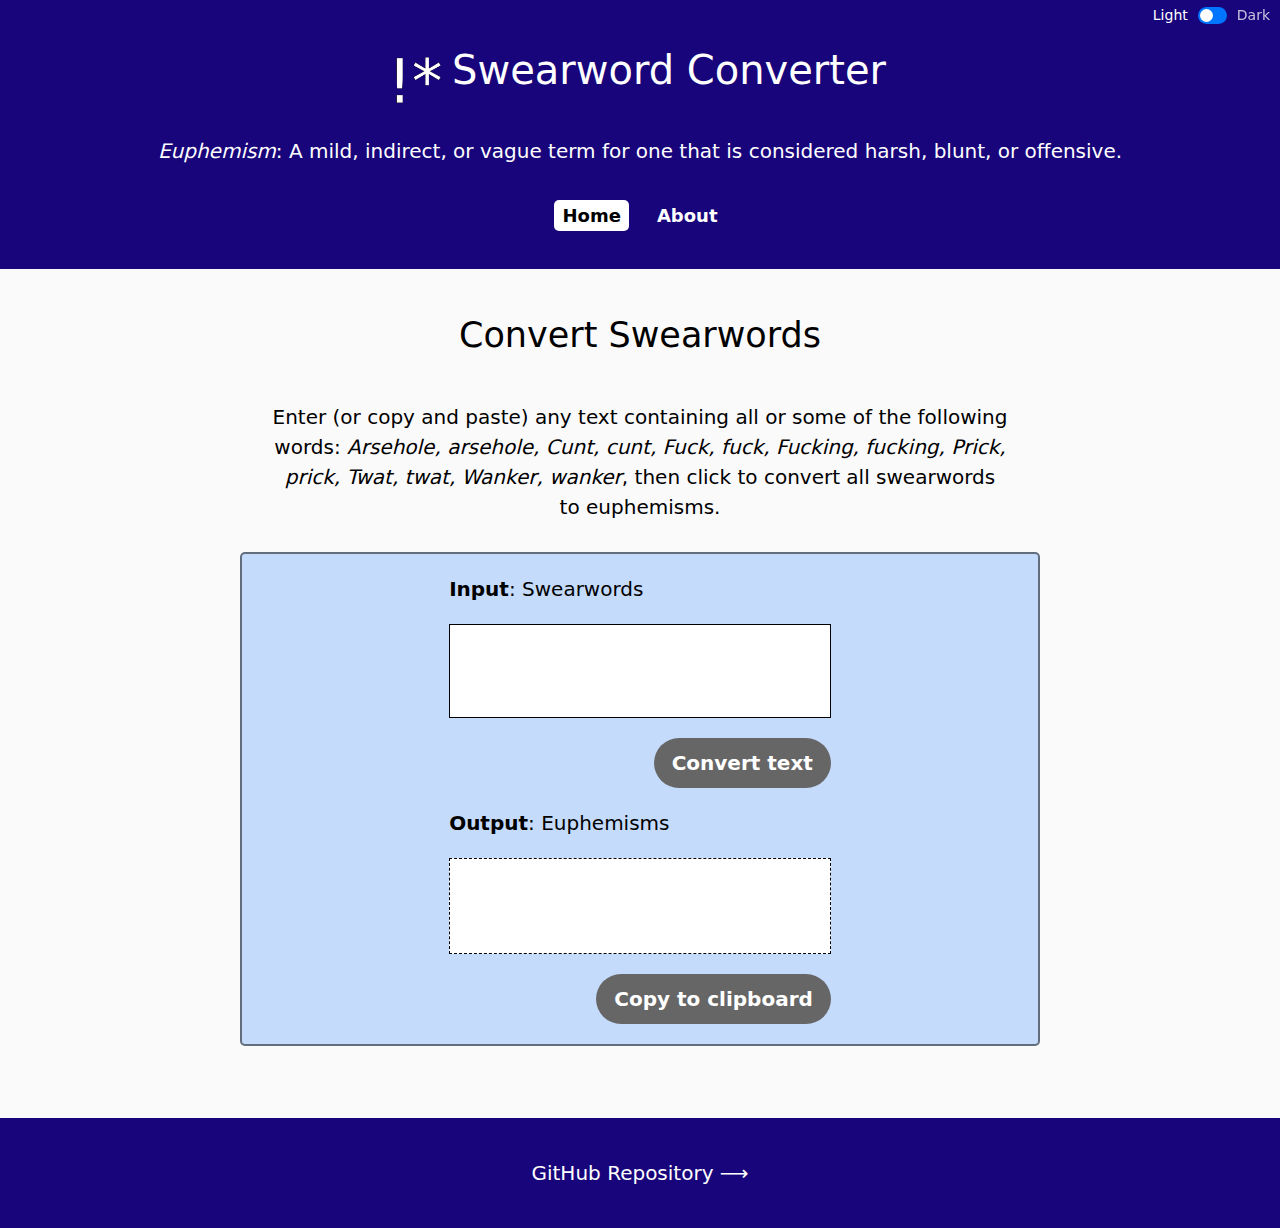
==== index.html @ 1a15955c "First commit" ====
<!DOCTYPE html>
<html lang="en-gb">

<head>
    <meta charset="UTF-8">
    <meta name="viewport" content="width=device-width, initial-scale=1.0">
    <meta name="description"
        content="This page replaces swearwords with euphemisms. A list of convertible swearwords is included, so parental discretion is advised.">

    <title>Swearword Converter | Home</title>
    <link rel="apple-touch-icon" sizes="180x180" href="./apple-touch-icon.png">
    <link rel="icon" type="image/png" sizes="32x32" href="./favicon-32x32.png">
    <link rel="icon" type="image/png" sizes="16x16" href="./favicon-16x16.png">
    <link rel="manifest" href="./site.webmanifest">
    <link rel="stylesheet" href="./style.css">
    <script type="application/ld+json">
        {
        "@context": "https://schema.org",
        "@type": "WebPage",
        "name": "Swearword Converter",
        "description": "This page replaces swearwords with euphemisms.",
        "contentRating": "Mature"
        }
    </script>
    <script src="./index.js" type="module"></script>
</head>

<body>
    <a href="#main-content" class="element-invisible element-focusable skip-link">Skip to main content</a>
    <div class="theme-toggler">
        <p class="light">Light<span class="visually-hidden"> theme inactive</span></p><button type="button"
            aria-pressed="true" aria-label="Toggle theme"><span></span></button>
        <p class="dark">Dark<span class="visually-hidden"> theme active</span></p>
    </div>
    <header class="header">
        <div class="title">
            <img src="./img/icon.png" alt="" width="48" class="logo">
            <p class="h1">Swearword Converter</p>
        </div>
        <p class="definition"><i>Euphemism</i>: A mild, indirect, or vague term for one that is considered harsh, blunt,
            or offensive.</p>
        <nav class="main-navigation">
            <ul>
                <li><a href="./index.html" aria-current="page">Home</a></li>
                <li><a href="./about.html">About</a></li>
            </ul>
        </nav>

    </header>
    <main class="main" id="main-content">
        <h1>Convert Swearwords</h1>
        <div class="container flow">
            <p class="intro">Enter (or copy and paste) any text containing all or some of the following words:
                <i>Arsehole, arsehole, Cunt, cunt, Fuck, fuck, Fucking, fucking, Prick, prick, Twat, twat, Wanker,
                    wanker</i>,
                then click to convert all swearwords to euphemisms.
            </p>

            <div class="row">
                <form id="replace-swearwords">

                    <label>
                        <span><b>Input</b>: Swearwords</span>
                        <textarea class="text-area" name="text-area"></textarea>
                    </label>

                    <button id="convert-text-btn" type="submit" disabled>Convert text</button>


                </form>

                <div class="euphemisms">
                    <h2><b>Output</b>: Euphemisms</h2>
                    <p id="euphemisms" style="border-style: dashed;"></p>
                    <button id="copy-to-clipboard-btn" type="button" disabled>Copy to clipboard</button>
                </div>
            </div>

        </div>
    </main>

    <footer class="footer">
        <a href="https://github.com/chrisnajman/swearword-converter" target="_blank" rel="noopener noreferrer">
            GitHub Repository
        </a>
    </footer>
</body>

</html>
---- style.css ----
* {
    box-sizing: border-box;
    margin: 0;
}

:root {
    overflow-y: scroll;
    --brand: #18047b;
    --border-radius: 0.3125rem;
    --button-border-radius: 100vw;
    --bg: white;
    --fg: black;
    --bg-main: #fbfafb;
    --bg-row: #c5dbfb;
    --border-color: rgb(0, 0, 0, 0.5);
    --button-bg: #0075ff;
    --content-border: black;
    --content-bg: white;
    --main-link: blue;
}

.darkmode {
    --bg: black;
    --fg: white;
    --bg-main: #302d4f;
    --bg-row: #3d3969;
    --border-color: rgb(0, 0, 0, 1);
    --content-border: white;
    --content-bg: black;
    --main-link: aqua;
}

:focus-visible {
    outline: 0.125rem solid orange;
    outline-offset: 0.1875rem;
}
body {
    font-family: system-ui, sans-serif;
    line-height: 1.5;
    font-size: clamp(1rem, 0.8995rem + 0.4673vw, 1.25rem);

    min-height: 100vh;
    min-height: 100dvh;
    display: grid;
    grid-template-rows: auto 1fr auto;
}

.h1 {
    font-size: clamp(1.25rem, 0.7477rem + 2.3364vw, 2.5rem);
}
h1 {
    font-size: clamp(1.25rem, 0.8732rem + 1.7523vw, 2.1875rem);
}

h1,
.h1 {
    font-weight: normal;
    text-wrap: balance;
}

h1 {
    text-align: center;
}

h2 {
    font-size: inherit;
    font-weight: 400;
}

.intro {
    width: fit-content;
    margin-inline: auto;
    text-wrap: pretty;
    text-align: center;
}

img {
    max-width: 100%;
    height: auto;
    display: block;
}

p {
    text-wrap: balance;
}

a {
    text-decoration: none;
    text-underline-offset: 0.375rem;
}

button {
    all: unset;
    cursor: pointer;
}

.uppercase {
    text-transform: uppercase;
}

.container {
    /* Locally-scoped CSS variables */
    --_content-max-width: 50rem;
    --_content-space-outside: 1.25rem;

    width: min(var(--_content-max-width), 100% - var(--_content-space-outside) * 2);
    margin-inline: auto;
}

.flow > * + * {
    margin-top: 1.5em;
    /* em NOT rem & margin-top NOT margin bottom */
}

.header,
.footer {
    background-color: var(--brand);
    color: white;
    padding-inline: 1.25rem;

    display: flex;
    flex-direction: column;
    align-items: center;
    justify-content: center;
    padding: 2.5rem 1.25rem;

    & a {
        color: white;
    }
}

.header {
    gap: 1rem;

    & p {
        margin-block-end: 1.25rem;

        &.definition {
            text-align: center;
        }
    }
}

.footer {
    gap: 1.25rem;
    & a {
        @media (hover: hover) {
            &:hover {
                text-decoration: underline;
            }
        }

        &::after {
            content: " \27F6";
        }
    }
}

.title {
    display: flex;
    align-items: center;
    justify-content: center;
    gap: 0.625rem;

    & .logo {
        width: clamp(2rem, 1.5981rem + 1.8692vw, 3rem);
        filter: invert(100%);
    }
}

.main-navigation {
    & ul {
        list-style-type: "";
        display: flex;
        gap: 1.25rem;
        padding-inline-start: 0;
        font-size: clamp(0.9375rem, 0.8621rem + 0.3505vw, 1.125rem);
        font-weight: 600;
    }

    & a {
        border-radius: var(--border-radius);
        padding: 0.3125rem 0.5rem;
        &[aria-current="page"] {
            background-color: white;
            color: black;
        }
    }
}

&[aria-current="page"] {
    background-color: white;
    color: black;
}

.main {
    padding-block: 2.5rem 4.5rem;
    display: flex;
    flex-direction: column;
    gap: 2.5rem;
    background-color: var(--bg-main);
    color: var(--fg);

    & a {
        color: var(--main-link);

        &.external-link::after {
            content: " \27F6";
        }

        @media (hover: hover) {
            &:hover {
                text-decoration: underline;
            }
        }
    }
}

.row {
    display: flex;
    flex-wrap: wrap;
    justify-content: center;
    gap: 1.25rem;
    margin-inline: auto;
    padding: 1.25rem;
    background-color: var(--bg-row);
    border: 0.125rem solid var(--border-color);
    border-radius: var(--border-radius);
    width: fit-content;

    & button {
        all: unset;
        cursor: pointer;
        margin-block-start: auto;
        margin-inline-start: auto;
        padding: 0.5rem 1rem;
        background-color: #0075ff;
        color: white;
        font-weight: 600;
        border-radius: 100vw;
        border: 0.125rem solid transparent;

        @media (hover: hover) {
            &:hover {
                border-color: black;
            }
        }

        &:disabled {
            background-color: #666;
            cursor: not-allowed;
        }
    }

    & > section {
        margin-inline: auto;
    }
}

.euphemisms {
    display: flex;
    flex-direction: column;
    gap: 1.25rem;

    & h3 {
        font-size: inherit;
        font-weight: inherit;
    }
    & p {
        min-height: 6rem;
    }
}
form,
.euphemisms {
    width: 30ch;
}

textarea,
.euphemisms p {
    background-color: var(--content-bg);
    border-color: var(--content-border);
    border-width: 0.0625rem;
    padding: 1.25rem;
    color: var(--fg);
}

form {
    display: flex;
    flex-direction: column;
    gap: 1.25rem;
    & label {
        display: flex;
        flex-direction: column;
        gap: 1.25rem;
    }

    & textarea {
        resize: none;
        overflow: hidden;
        min-height: 5.875rem;
        padding: 1.25rem;
        font-family: inherit;
        font-size: inherit;
    }
}
/* Theme */
.theme-toggler {
    position: absolute;
    top: 0;
    right: 0;
    display: flex;
    align-items: center;
    gap: 0.625rem;
    padding: 0.3125rem 0.625rem;

    & button {
        font-size: clamp(0.875rem, 0.8248rem + 0.2336vw, 1rem);
        font-family: inherit;
        background-color: var(--button-bg);
        width: 1.5625rem;
        height: 0.8125rem;
        border-radius: 1.25rem;
        display: flex;
        justify-content: flex-start;
        align-items: center;
        padding: 0.125rem;

        & span {
            height: 0.8125rem;
            width: 0.8125rem;
            background-color: white;
            border-radius: 50%;
        }
    }

    & p {
        font-size: 0.875rem;
        font-weight: var(--bold);
        color: white;
        &.light {
            opacity: 1;
        }

        &.dark {
            opacity: 0.75;
        }
    }
}

.darkmode {
    & .theme-toggler button {
        justify-content: flex-end;
    }

    & p {
        &.light {
            opacity: 0.75;
        }

        &.dark {
            opacity: 11;
        }
    }
}
/* End theme */

/** Skip link */
.skip-link {
    color: white;
    text-decoration: none;
    font-weight: 600;
    padding: 0.3125rem 0.625rem;
    margin-inline-end: 0.625rem;
}
.element-invisible {
    clip: rect(0.0625rem, 0.0625rem, 0.0625rem, 0.0625rem);
    height: 0.0625rem;
    overflow: hidden;
    position: absolute;
    top: 0;
    left: 0;
    z-index: 200;
    &.element-focusable:active,
    &.element-focusable:focus {
        clip: auto;
        height: auto;
        overflow: visible;
    }
}

.visually-hidden {
    position: absolute;
    width: 0.0625rem;
    height: 0.0625rem;
    padding: 0;
    margin: -0.0625rem;
    overflow: hidden;
    clip-path: inset(0);
    border: 0;
}
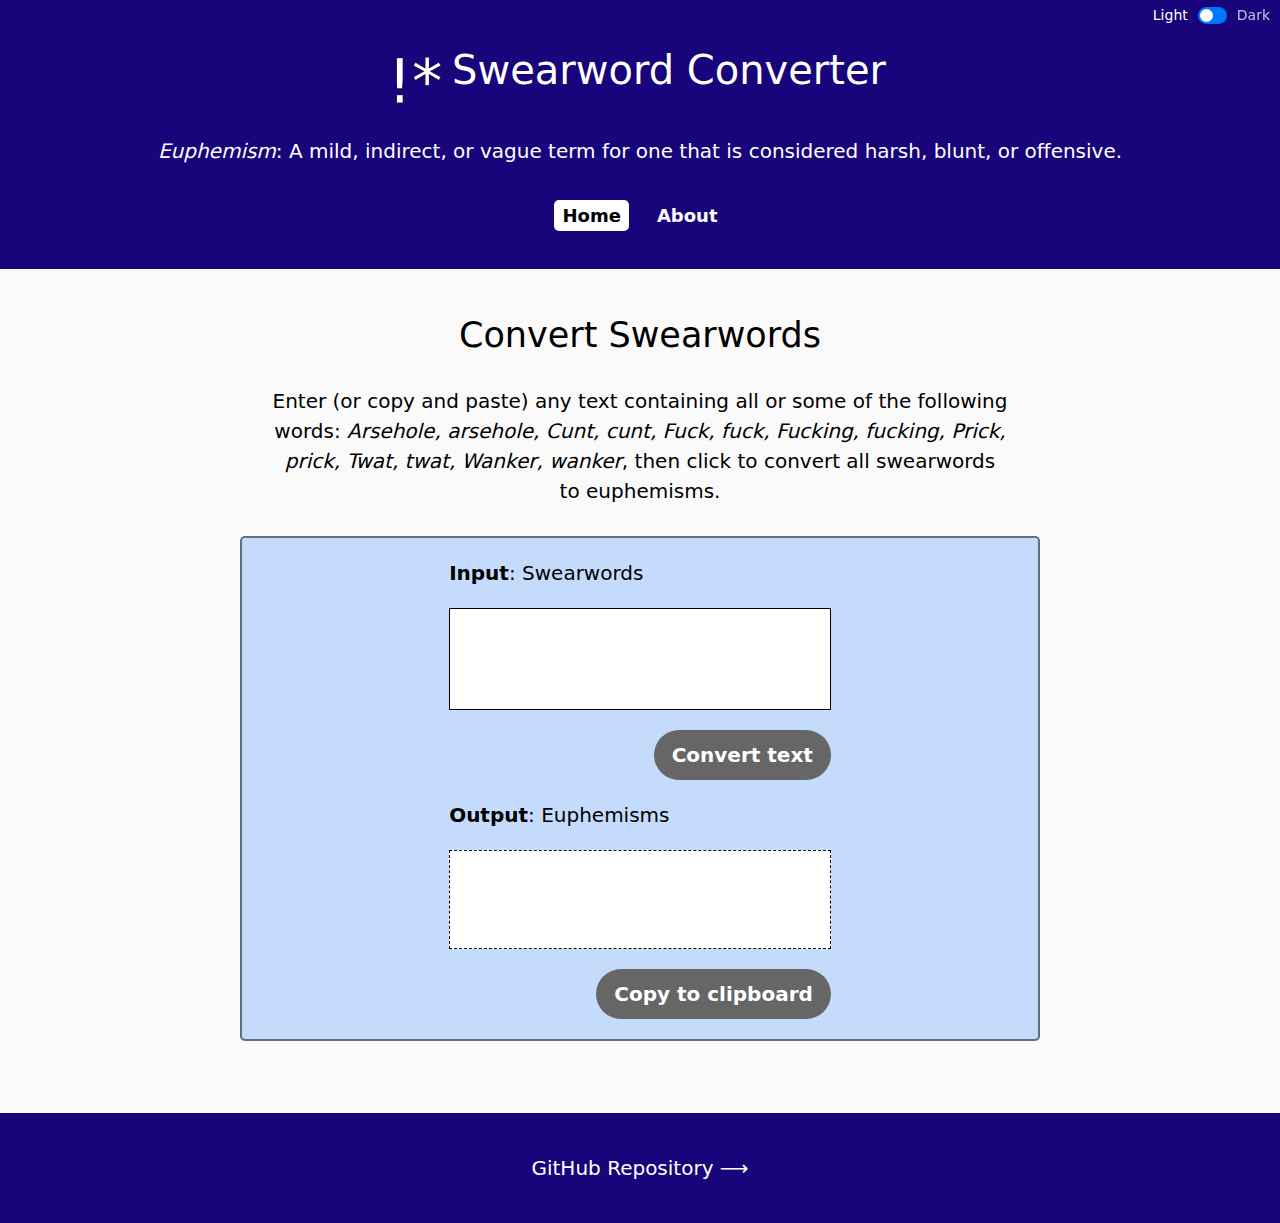
==== commit 9767e459: "style.css: created .external-link class. index/about.html: added external-link class to elements" ====
--- a/index.html
+++ b/index.html
@@ -80,7 +80,8 @@
     </main>
 
     <footer class="footer">
-        <a href="https://github.com/chrisnajman/swearword-converter" target="_blank" rel="noopener noreferrer">
+        <a href="https://github.com/chrisnajman/swearword-converter" target="_blank" rel="noopener noreferrer"
+            class="external-link">
             GitHub Repository
         </a>
     </footer>
--- a/style.css
+++ b/style.css
@@ -87,6 +87,18 @@
 a {
     text-decoration: none;
     text-underline-offset: 0.375rem;
+
+    &.external-link {
+        @media (hover: hover) {
+            &:hover {
+                text-decoration: underline;
+            }
+        }
+
+        &::after {
+            content: " \27F6";
+        }
+    }
 }
 
 button {
@@ -143,17 +155,6 @@
 
 .footer {
     gap: 1.25rem;
-    & a {
-        @media (hover: hover) {
-            &:hover {
-                text-decoration: underline;
-            }
-        }
-
-        &::after {
-            content: " \27F6";
-        }
-    }
 }
 
 .title {
@@ -197,22 +198,12 @@
     padding-block: 2.5rem 4.5rem;
     display: flex;
     flex-direction: column;
-    gap: 2.5rem;
+    gap: 1.5rem;
     background-color: var(--bg-main);
     color: var(--fg);
 
     & a {
         color: var(--main-link);
-
-        &.external-link::after {
-            content: " \27F6";
-        }
-
-        @media (hover: hover) {
-            &:hover {
-                text-decoration: underline;
-            }
-        }
     }
 }
 
@@ -267,7 +258,8 @@
         font-weight: inherit;
     }
     & p {
-        min-height: 6rem;
+        min-height: 6.1875rem;
+        text-wrap: auto;
     }
 }
 form,
@@ -301,6 +293,8 @@
         padding: 1.25rem;
         font-family: inherit;
         font-size: inherit;
+        line-height: inherit;
+        font-family: Georgia, "Times New Roman", Times, serif;
     }
 }
 /* Theme */
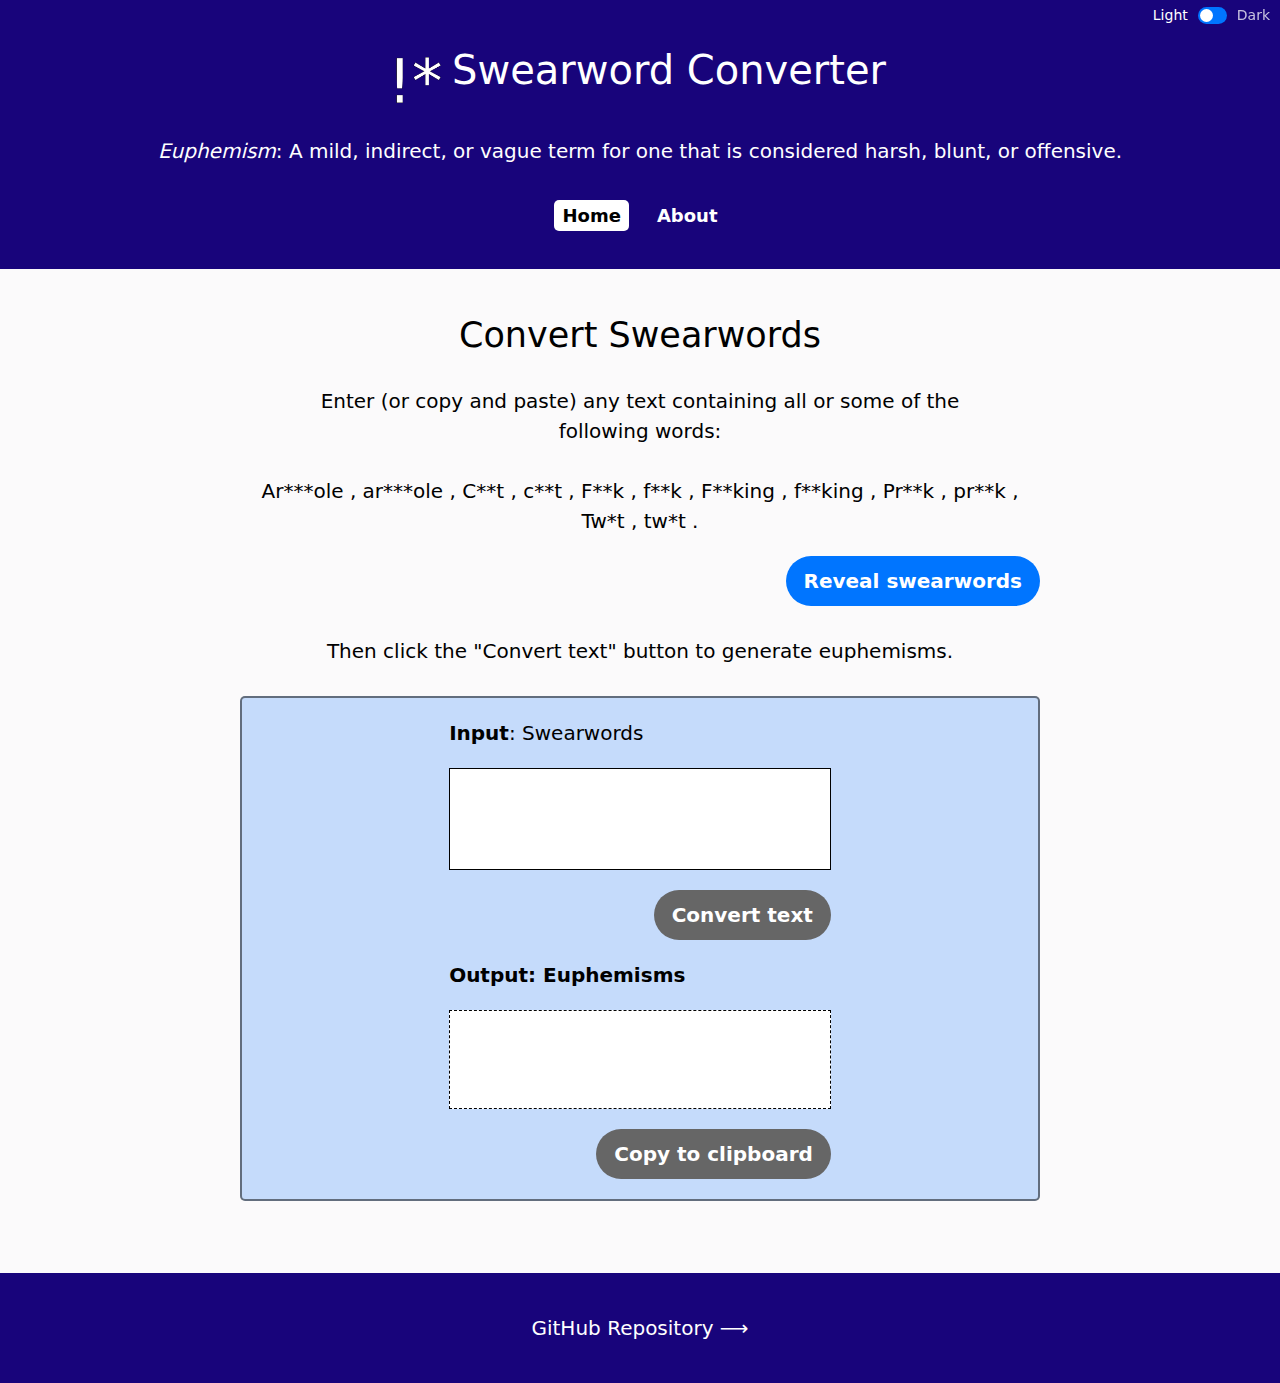
==== commit 52838627: "Style tweaks. Functionality and HTML for toggle reveal vocab list on homepage" ====
--- a/index.html
+++ b/index.html
@@ -17,7 +17,7 @@
         {
         "@context": "https://schema.org",
         "@type": "WebPage",
-        "name": "Swearword Converter",
+        "name": "Swearword Converter | Home",
         "description": "This page replaces swearwords with euphemisms.",
         "contentRating": "Mature"
         }
@@ -50,11 +50,45 @@
     <main class="main" id="main-content">
         <h1>Convert Swearwords</h1>
         <div class="container flow">
-            <p class="intro">Enter (or copy and paste) any text containing all or some of the following words:
-                <i>Arsehole, arsehole, Cunt, cunt, Fuck, fuck, Fucking, fucking, Prick, prick, Twat, twat, Wanker,
-                    wanker</i>,
-                then click to convert all swearwords to euphemisms.
-            </p>
+            <p class="center">Enter (or copy and paste) any text containing all or some of the following words:</p>
+
+            <div class="vocab">
+                <p class="center">
+                    <span data-word-obscured style="display:inline">Ar&#42;&#42;&#42;ole</span>
+                    <span data-word-full style="display:none">Arsehole</span>,
+                    <span data-word-obscured style="display:inline">ar&#42;&#42;&#42;ole</span>
+                    <span data-word-full style="display:none">arsehole</span>,
+
+                    <span data-word-obscured style="display:inline">C&#42;&#42;t</span>
+                    <span data-word-full style="display:none">Cunt</span>,
+                    <span data-word-obscured style="display:inline">c&#42;&#42;t</span>
+                    <span data-word-full style="display:none">cunt</span>,
+
+                    <span data-word-obscured style="display:inline">F&#42;&#42;k</span>
+                    <span data-word-full style="display:none">Fuck</span>,
+                    <span data-word-obscured style="display:inline">f&#42;&#42;k</span>
+                    <span data-word-full style="display:none">fuck</span>,
+
+                    <span data-word-obscured style="display:inline">F&#42;&#42;king</span>
+                    <span data-word-full style="display:none">Fucking</span>,
+                    <span data-word-obscured style="display:inline">f&#42;&#42;king</span>
+                    <span data-word-full style="display:none">fucking</span>,
+
+                    <span data-word-obscured style="display:inline">Pr&#42;&#42;k</span>
+                    <span data-word-full style="display:none">Prick</span>,
+                    <span data-word-obscured style="display:inline">pr&#42;&#42;k</span>
+                    <span data-word-full style="display:none">prick</span>,
+
+                    <span data-word-obscured style="display:inline">Tw&#42;t</span>
+                    <span data-word-full style="display:none">Twat</span>,
+                    <span data-word-obscured style="display:inline">tw&#42;t</span>
+                    <span data-word-full style="display:none">twat</span>.
+                </p>
+                <button type="button" id="toggle-reveal-btn"><span id="reveal-btn-txt">Reveal</span> swearwords</button>
+            </div>
+
+            <p class="center">Then click the "Convert text" button to generate euphemisms.</p>
+
 
             <div class="row">
                 <form id="replace-swearwords">
--- a/style.css
+++ b/style.css
@@ -64,10 +64,10 @@
 
 h2 {
     font-size: inherit;
-    font-weight: 400;
-}
-
-.intro {
+    font-weight: 600;
+}
+
+.center {
     width: fit-content;
     margin-inline: auto;
     text-wrap: pretty;
@@ -88,7 +88,7 @@
     text-decoration: none;
     text-underline-offset: 0.375rem;
 
-    &.external-link {
+    &[target="_blank"] {
         @media (hover: hover) {
             &:hover {
                 text-decoration: underline;
@@ -205,19 +205,6 @@
     & a {
         color: var(--main-link);
     }
-}
-
-.row {
-    display: flex;
-    flex-wrap: wrap;
-    justify-content: center;
-    gap: 1.25rem;
-    margin-inline: auto;
-    padding: 1.25rem;
-    background-color: var(--bg-row);
-    border: 0.125rem solid var(--border-color);
-    border-radius: var(--border-radius);
-    width: fit-content;
 
     & button {
         all: unset;
@@ -242,6 +229,53 @@
             cursor: not-allowed;
         }
     }
+}
+
+.vocab {
+    display: flex;
+    flex-direction: column;
+    gap: 1.25rem;
+
+    /* & button {
+            margin-inline-start: auto;
+        } */
+}
+
+.row {
+    display: flex;
+    flex-wrap: wrap;
+    justify-content: center;
+    gap: 1.25rem;
+    margin-inline: auto;
+    padding: 1.25rem;
+    background-color: var(--bg-row);
+    border: 0.125rem solid var(--border-color);
+    border-radius: var(--border-radius);
+    width: fit-content;
+
+    & button {
+        all: unset;
+        cursor: pointer;
+        margin-block-start: auto;
+        margin-inline-start: auto;
+        padding: 0.5rem 1rem;
+        background-color: #0075ff;
+        color: white;
+        font-weight: 600;
+        border-radius: 100vw;
+        border: 0.125rem solid transparent;
+
+        @media (hover: hover) {
+            &:hover {
+                border-color: black;
+            }
+        }
+
+        &:disabled {
+            background-color: #666;
+            cursor: not-allowed;
+        }
+    }
 
     & > section {
         margin-inline: auto;
@@ -295,6 +329,19 @@
         font-size: inherit;
         line-height: inherit;
         font-family: Georgia, "Times New Roman", Times, serif;
+    }
+}
+
+/* About */
+.about {
+    & h2,
+    & p {
+        text-align: center;
+    }
+    & ol {
+        width: fit-content;
+        margin: 1.5em auto 0;
+        padding: 0;
     }
 }
 /* Theme */
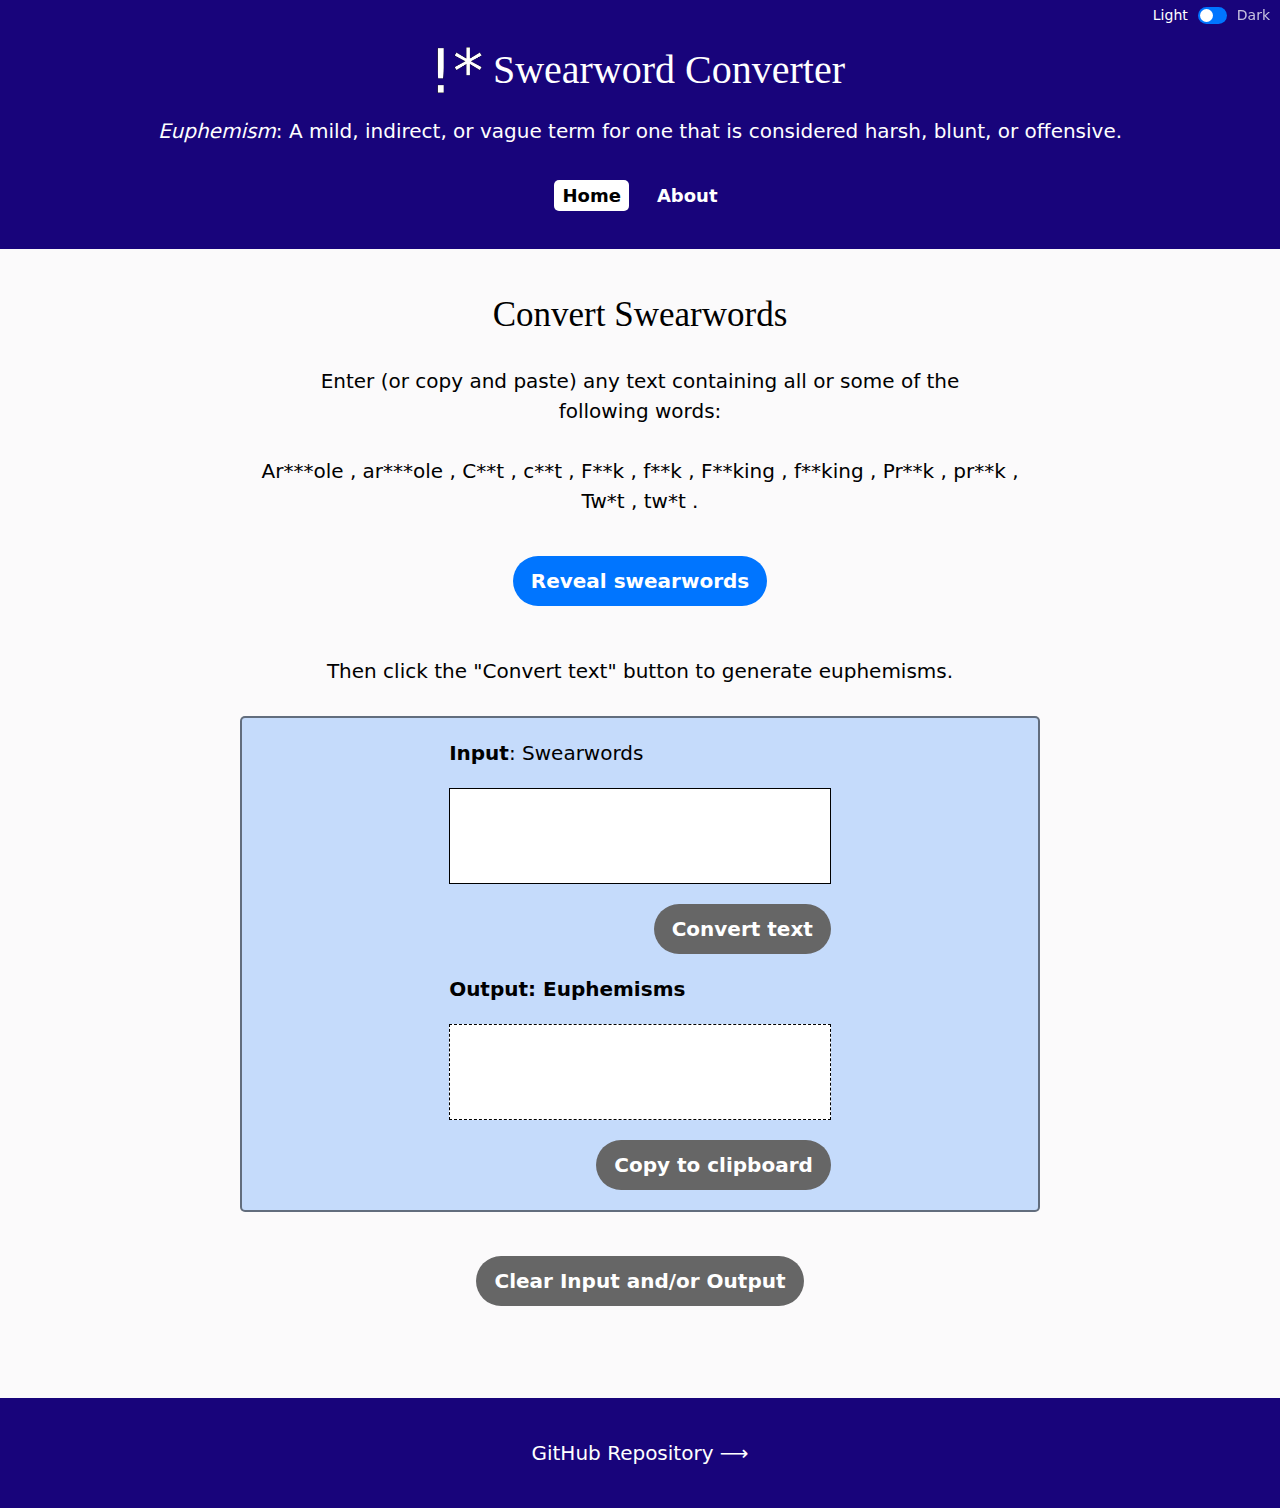
==== commit e965ffb6: "Created 'Clear Input and/or Output' button" ====
--- a/index.html
+++ b/index.html
@@ -84,18 +84,19 @@
                     <span data-word-obscured style="display:inline">tw&#42;t</span>
                     <span data-word-full style="display:none">twat</span>.
                 </p>
-                <button type="button" id="toggle-reveal-btn"><span id="reveal-btn-txt">Reveal</span> swearwords</button>
+                <div class="row"><button type="button" id="toggle-reveal-btn"><span id="reveal-btn-txt">Reveal</span>
+                        swearwords</button></div>
             </div>
 
             <p class="center">Then click the "Convert text" button to generate euphemisms.</p>
 
 
-            <div class="row">
+            <div class="row form-container">
                 <form id="replace-swearwords">
 
                     <label>
                         <span><b>Input</b>: Swearwords</span>
-                        <textarea class="text-area" name="text-area"></textarea>
+                        <textarea class="text-area" name="text-area" id="swearwords-textarea"></textarea>
                     </label>
 
                     <button id="convert-text-btn" type="submit" disabled>Convert text</button>
@@ -109,7 +110,11 @@
                     <button id="copy-to-clipboard-btn" type="button" disabled>Copy to clipboard</button>
                 </div>
             </div>
-
+        </div>
+        <div class="row">
+            <button type="button" id="clear-text-button" class="clear-text" disabled>
+                Clear Input and/or Output
+            </button>
         </div>
     </main>
 
--- a/style.css
+++ b/style.css
@@ -56,6 +56,7 @@
 .h1 {
     font-weight: normal;
     text-wrap: balance;
+    font-family: Georgia, "Times New Roman", Times, serif;
 }
 
 h1 {
@@ -145,10 +146,9 @@
     gap: 1rem;
 
     & p {
-        margin-block-end: 1.25rem;
-
         &.definition {
             text-align: center;
+            margin-block-end: 1.25rem;
         }
     }
 }
@@ -205,6 +205,22 @@
     & a {
         color: var(--main-link);
     }
+}
+
+.vocab {
+    display: flex;
+    flex-direction: column;
+    gap: 1.25rem;
+}
+
+.row {
+    display: flex;
+    flex-wrap: wrap;
+    justify-content: center;
+    gap: 1.25rem;
+    margin-inline: auto;
+    padding: 1.25rem;
+    width: fit-content;
 
     & button {
         all: unset;
@@ -217,6 +233,12 @@
         font-weight: 600;
         border-radius: 100vw;
         border: 0.125rem solid transparent;
+        text-wrap: balance;
+        text-align: center;
+
+        &.clear-text {
+            margin-inline: auto;
+        }
 
         @media (hover: hover) {
             &:hover {
@@ -229,57 +251,16 @@
             cursor: not-allowed;
         }
     }
-}
-
-.vocab {
-    display: flex;
-    flex-direction: column;
-    gap: 1.25rem;
-
-    /* & button {
-            margin-inline-start: auto;
-        } */
-}
-
-.row {
-    display: flex;
-    flex-wrap: wrap;
-    justify-content: center;
-    gap: 1.25rem;
-    margin-inline: auto;
-    padding: 1.25rem;
+
+    & > section {
+        margin-inline: auto;
+    }
+}
+
+.form-container {
     background-color: var(--bg-row);
     border: 0.125rem solid var(--border-color);
     border-radius: var(--border-radius);
-    width: fit-content;
-
-    & button {
-        all: unset;
-        cursor: pointer;
-        margin-block-start: auto;
-        margin-inline-start: auto;
-        padding: 0.5rem 1rem;
-        background-color: #0075ff;
-        color: white;
-        font-weight: 600;
-        border-radius: 100vw;
-        border: 0.125rem solid transparent;
-
-        @media (hover: hover) {
-            &:hover {
-                border-color: black;
-            }
-        }
-
-        &:disabled {
-            background-color: #666;
-            cursor: not-allowed;
-        }
-    }
-
-    & > section {
-        margin-inline: auto;
-    }
 }
 
 .euphemisms {
@@ -292,7 +273,6 @@
         font-weight: inherit;
     }
     & p {
-        min-height: 6.1875rem;
         text-wrap: auto;
     }
 }
@@ -308,6 +288,7 @@
     border-width: 0.0625rem;
     padding: 1.25rem;
     color: var(--fg);
+    min-height: 6rem;
 }
 
 form {
@@ -322,13 +303,11 @@
 
     & textarea {
         resize: none;
-        overflow: hidden;
-        min-height: 5.875rem;
         padding: 1.25rem;
         font-family: inherit;
         font-size: inherit;
         line-height: inherit;
-        font-family: Georgia, "Times New Roman", Times, serif;
+        field-sizing: content;
     }
 }
 
